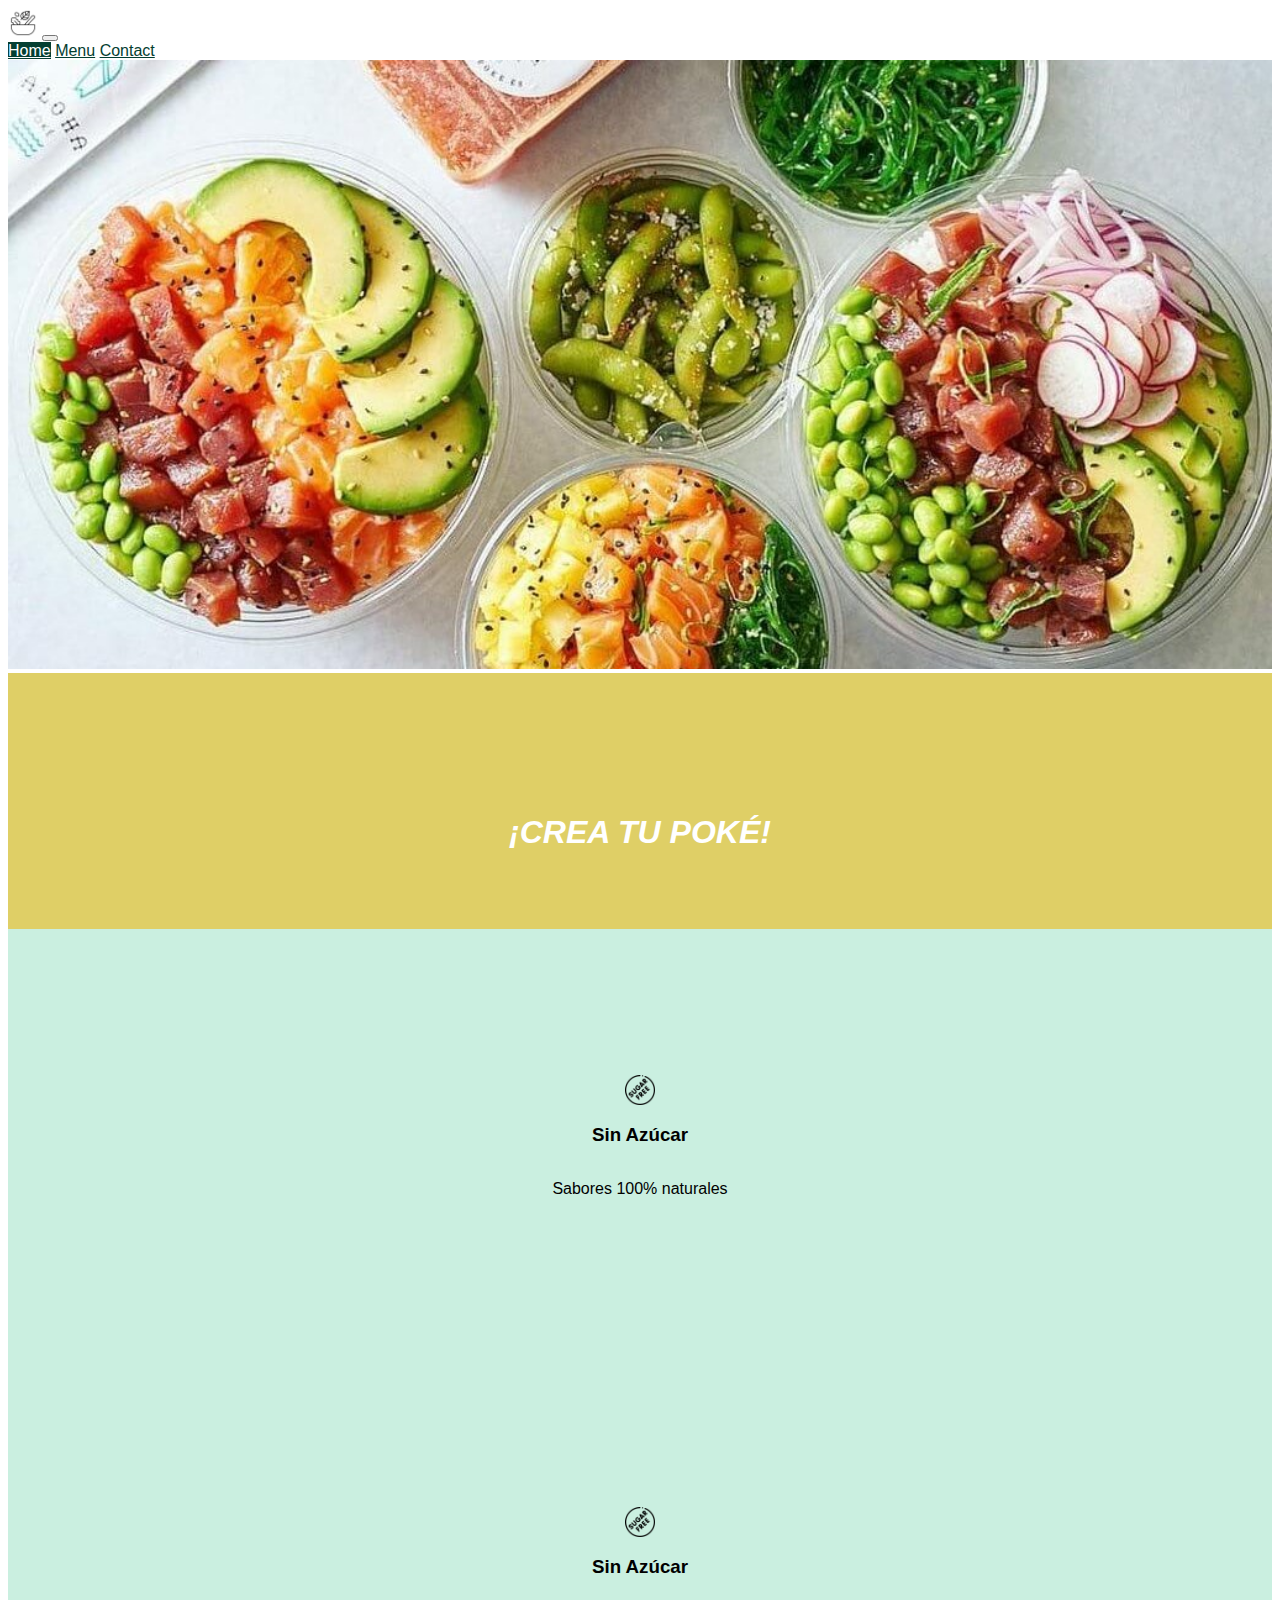
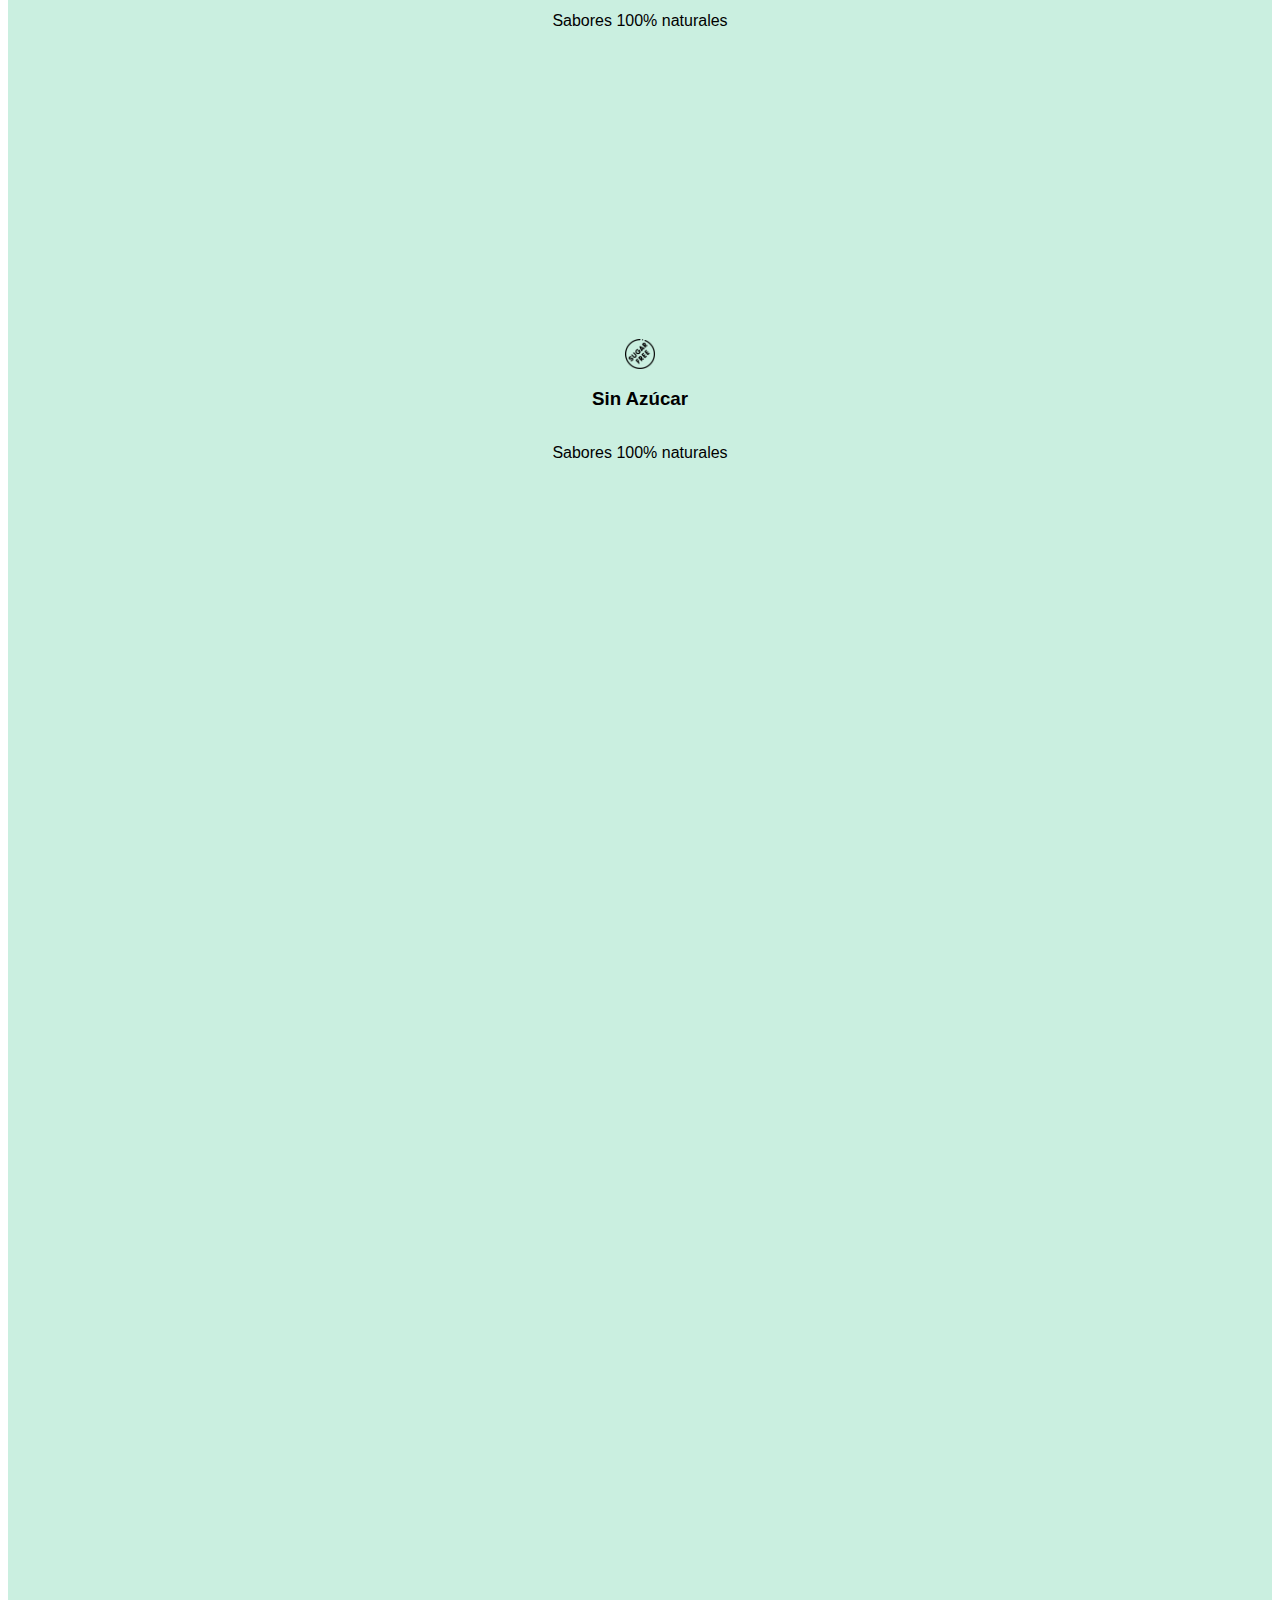
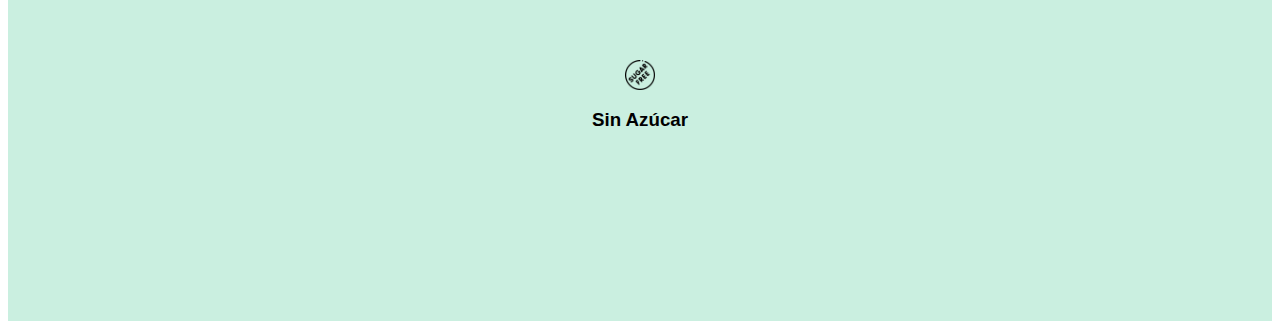
==== index.html @ 32927f87 "resized image" ====
<!DOCTYPE html>
<html lang="en">
<head>
    <meta charset="UTF-8">
    <meta name="viewport" content="width=device-width, initial-scale=1.0">

    <title>Document</title>

    <link href="https://cdn.jsdelivr.net/npm/bootstrap@5.3.2/dist/css/bootstrap.min.css" rel="stylesheet" integrity="sha384-T3c6CoIi6uLrA9TneNEoa7RxnatzjcDSCmG1MXxSR1GAsXEV/Dwwykc2MPK8M2HN" crossorigin="anonymous">
    <link href="./css/styles.css" rel="stylesheet">

</head>

<body>
    <header>
    <!--- AQUI BOOSTRAP PARA EL NAV-->

    <nav class="navbar fixed-top navbar-expand-lg bg-body-tertiary">
        <div class="container-fluid">
          <a class="navbar-brand" href="/index.html"><img src="/img/poke-icon.png" width="30" height="30"></a>
          <button class="navbar-toggler" type="button" data-bs-toggle="collapse" data-bs-target="#navbarNavAltMarkup" aria-controls="navbarNavAltMarkup" aria-expanded="false" aria-label="Toggle navigation">
            <span class="navbar-toggler-icon"></span>
          </button>
          <div class="collapse navbar-collapse" id="navbarNavAltMarkup">
            <div class="navbar-nav">
              <a class="nav-link navTextFix" aria-current="page" href="/index.html">Home</a>
              <a class="nav-link navText" href="./pages/menu.html">Menu</a>
              <a class="nav-link navText" href="./pages/contact.html">Contact</a>
            </div>
          </div>
        </div>
    </nav>

    </header>

    <!--AQUI EMPIEZA EL CONTENIDO EN DIVS -->

    <section>
        <div class="container-fluid">
            <div class="row rowPSize bg-secondary-subtle">
                <div class="col imgCentral">

                    <img class="img-fluid" src="/img/poke_central_short.jpg" width="100%">
                    
                </div>
            </div>

        </div>
    </section>

    <section>
        <div class="container-fluid">
            <div class="row">
                <div class="col-12 divHA "><h1> ¡CREA TU POKÉ! </h1> </div>
            </div>
        </div>
    </section>
    
    <section> <!--AQUI LOS 3 VALORES DE MARCA-->
        <div class="container-fluid">
            <div class="row">
                <div class="col Destacados bg-warning">
                    <div class="col bg-warning-subtle tCenter"><img src="/img/sugar-free-icon.png " width="30" height="30"></div>
                    <div class="col bg-info-subtle tCenter"><h3>Sin Azúcar</h3></div>
                    <div class="col bg-success tCenter"><p>Sabores 100% naturales</p></div>
                </div>
                <div class="col Destacados">
                    <div class="col bg-primary-subtle tCenter"><img src="/img/sugar-free-icon.png " class="d-flex" width="30" height="30"></div>
                    <div class="col bg-info-subtle tCenter"><h3>Sin Azúcar</h3></div>
                    <div class="col bg-success tCenter"><p>Sabores 100% naturales</p></div>
                </div>
                <div class="col Destacados">
                    <div class="col bg-secondary-subtle tCenter"><img src="/img/sugar-free-icon.png " width="30" height="30"></div>
                    <div class="col bg-info-subtle tCenter"><h3>Sin Azúcar</h3></div>
                    <div class="col bg-success tCenter"><p>Sabores 100% naturales</p></div>
                </div>
            </div>
    </section>
    <section>
        <div class="container-fluid">
            <div class="row">
                <div class="col col-md-8 Destacados bg-info">
                </div>
                <div class="col col-md-4 Destacados bg-primary-subtle"></div>
            </div>

            <div class="row">
                <div class="col Destacados">
                    <div class="col bg-secondary-subtle tCenter"><img src="/img/sugar-free-icon.png " width="30" height="30"></div>
                    <div class="col bg-info-subtle tCenter"><h3>Sin Azúcar</h3></div>
                </div>
            </div>

        </div>
    </section>


    <script src="https://cdn.jsdelivr.net/npm/bootstrap@5.3.2/dist/js/bootstrap.bundle.min.js" integrity="sha384-C6RzsynM9kWDrMNeT87bh95OGNyZPhcTNXj1NW7RuBCsyN/o0jlpcV8Qyq46cDfL" crossorigin="anonymous"></script>
</body>

</html>
---- css/styles.css ----
/*
body{
    margin:0;
    padding:0;
    
    min-height: 100vh;
    max-width: 100vw;
    background-color: bisque;
}

section{
    background-color: aquamarine;

    height: 70vh;
    width: 100vw;
} 
    Parece que no afecta en nada.. */


body{
        font-family:'Lucida Sans', 'Lucida Sans Regular', 'Lucida Grande', 'Lucida Sans Unicode', Geneva, Verdana, sans-serif;
        
    }

/*
.pNow{

    background-color:blue;
    color:white;
}

.pNow:hover{

    background-color:blueviolet;
    color:brown;
} */

/* EL NAVEGADOR */

.navTextFix{
    color: white;
    background-color: #043e31;
}

/*Quiero que el texto del campo seleccionado siempre sea blanco sobre fondo verde*/

.navTextFix:hover{
    color:white;
    background-color: #043e31;
}
.navText{
    color: #043e31;
    background-color:white;
}
.navText:hover{
    color:white;
    background-color: #043e31;
}

.divHA{
    
    background-color:rgb(223, 207, 102);
    color:white;

    height: 12em;

    display:flex;
    justify-content: center;
    align-items: center;
    padding-top: 4em;
}

h1{
    display:flex;
    font-style: italic;
    font-family:'Lucida Sans', 'Lucida Sans Regular', 'Lucida Grande', 'Lucida Sans Unicode', Geneva, Verdana, sans-serif;
}      

.Destacados{

    display:flex;
    height:23em;

    background-color: rgb(202, 239, 224);
    color:black;

    flex-direction: column;
    justify-content: center;
    align-items: center;
    padding:2em;

}

.tCenter{

    display:flex;
    justify-content:center;
    align-items:center;
}

.imgCentral {
    position: relative;
    width: auto;
    overflow: hidden;
    padding: 0;
  
    
}

.imgcentral img {
    position: absolute;
    object-fit: cover;
    width: 100%;
   
}
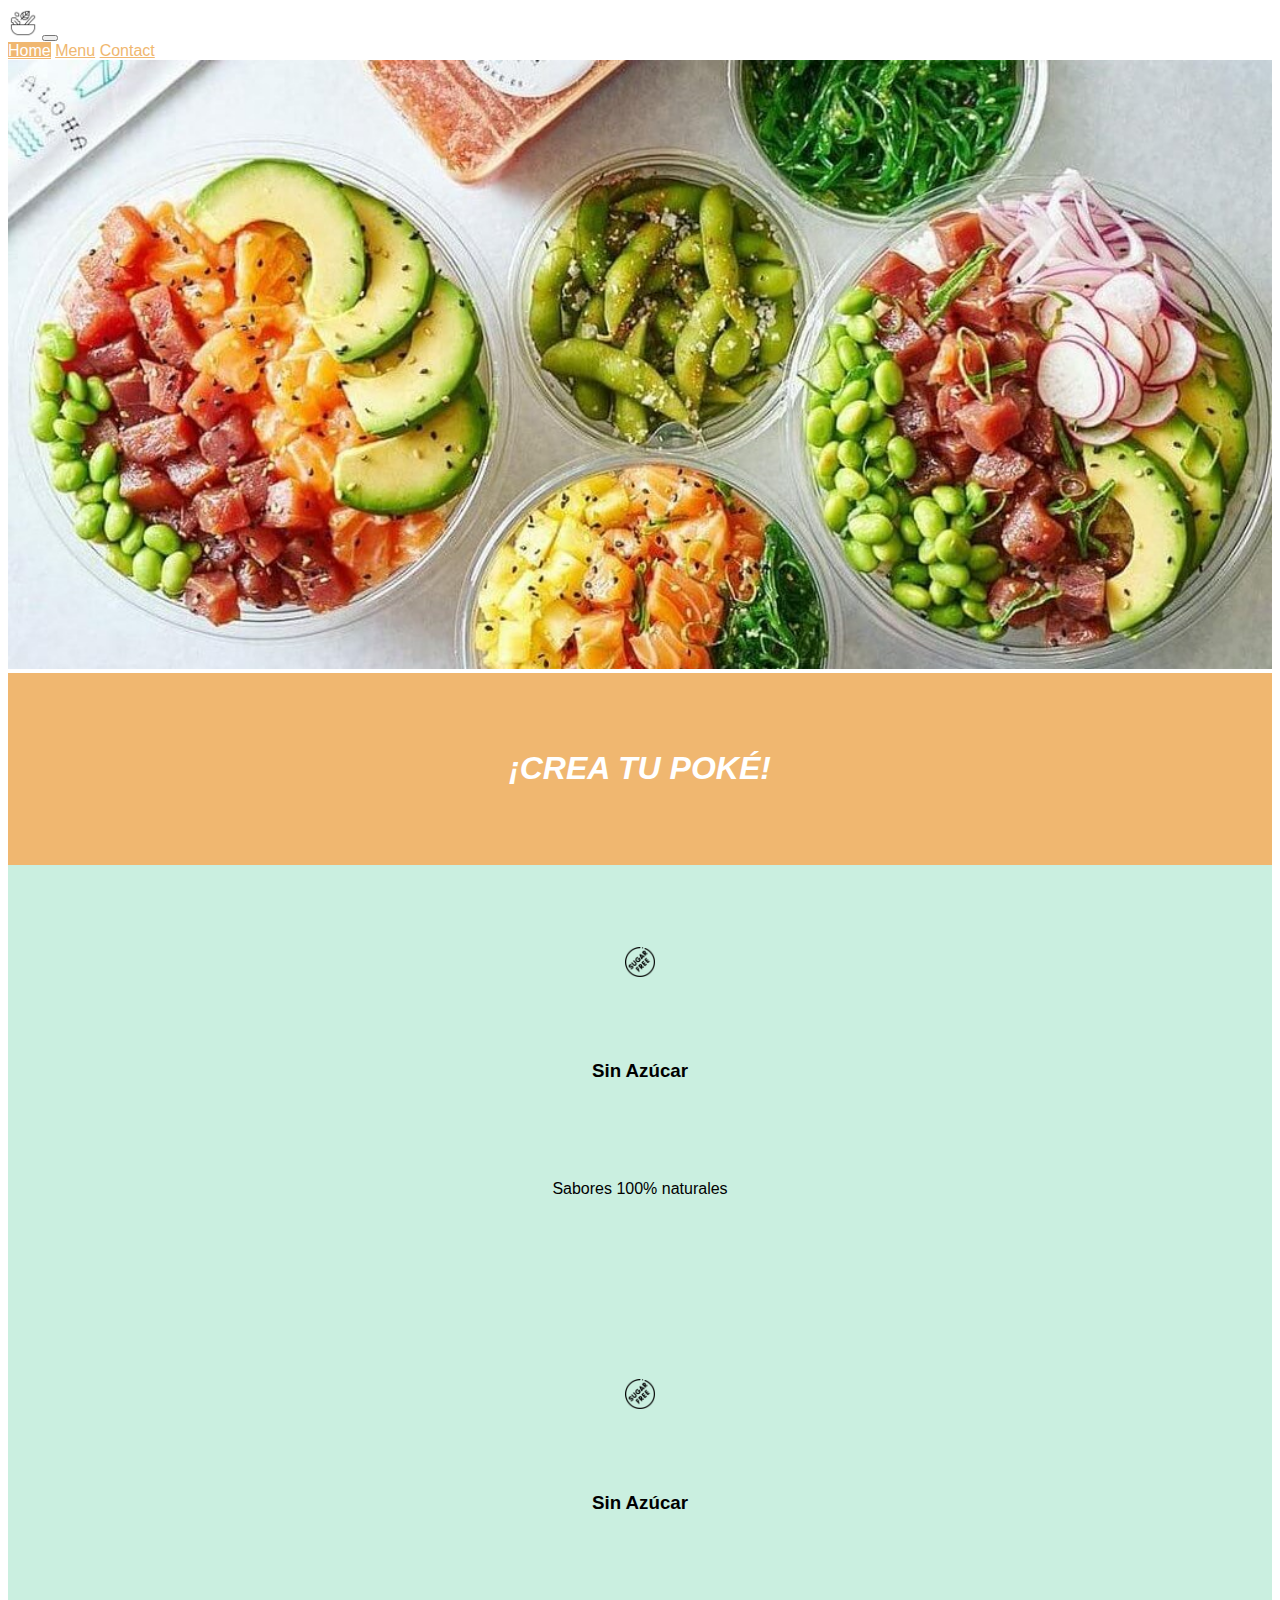
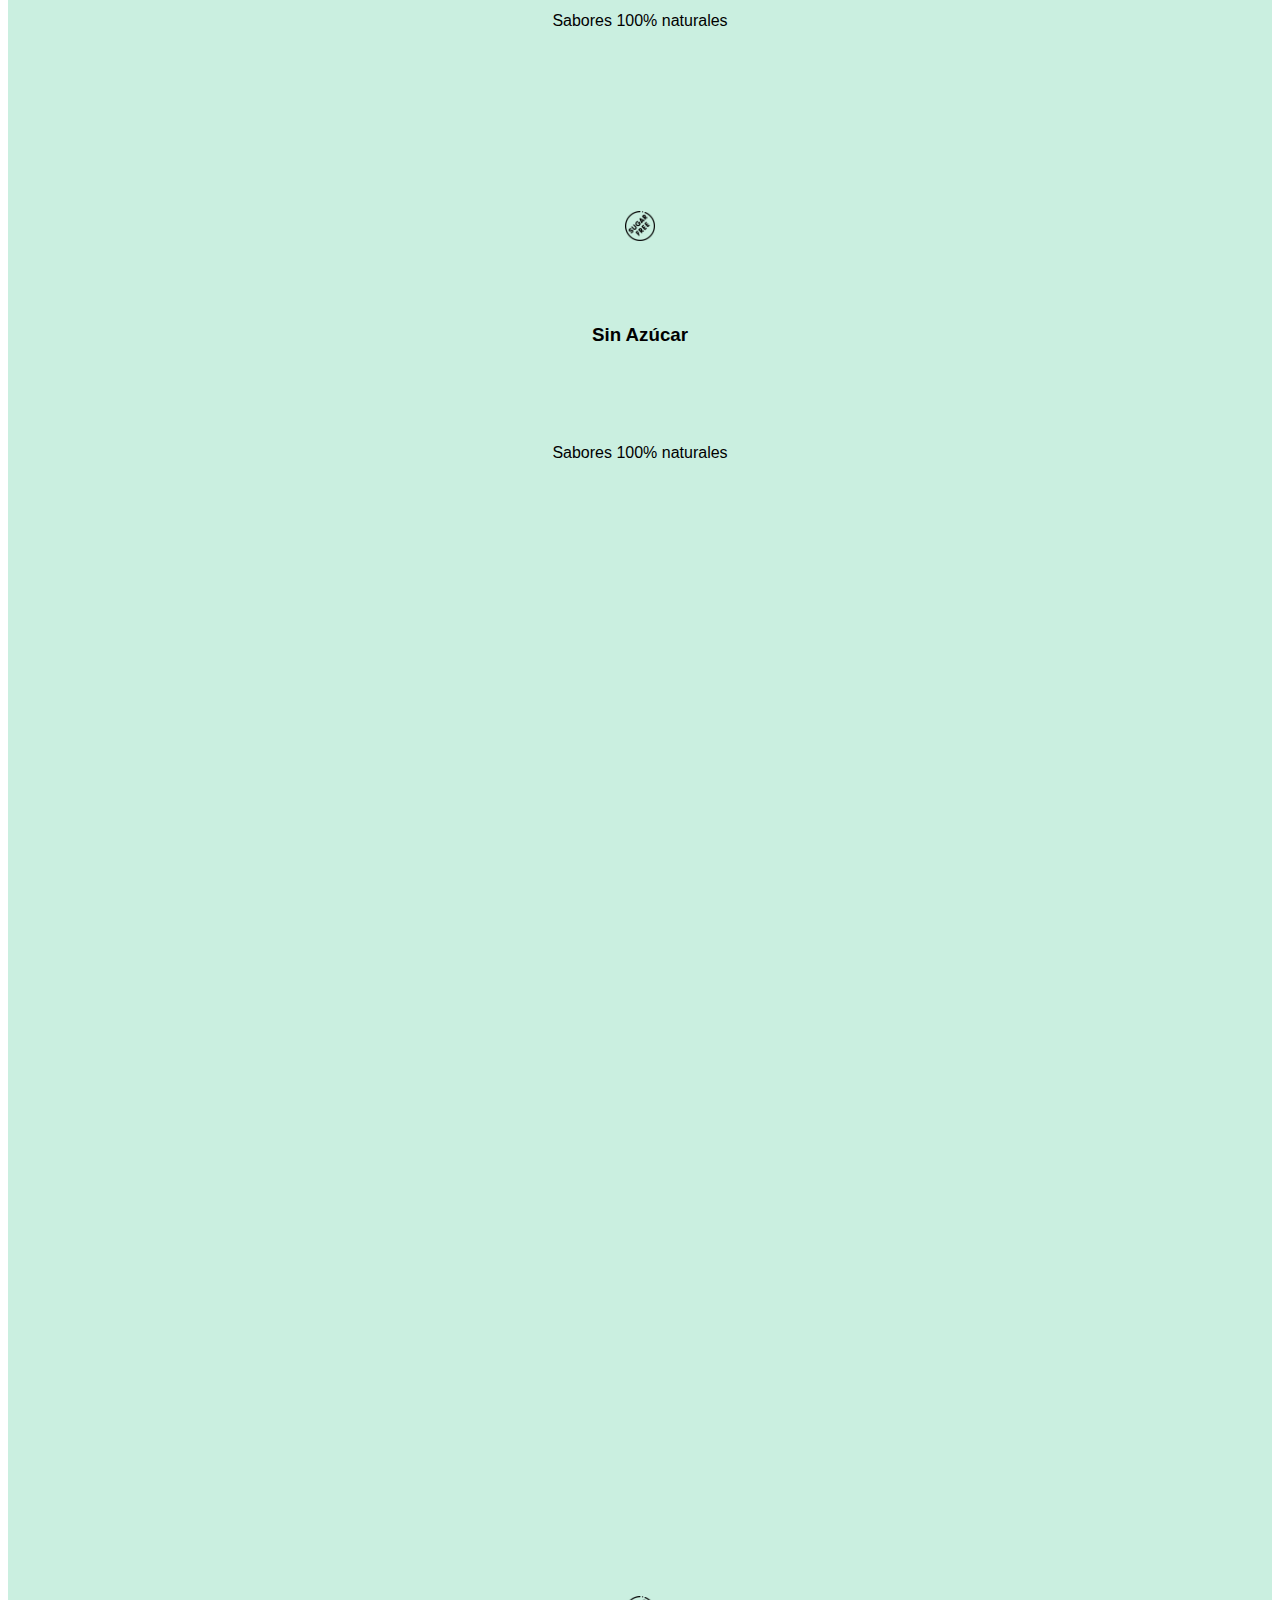
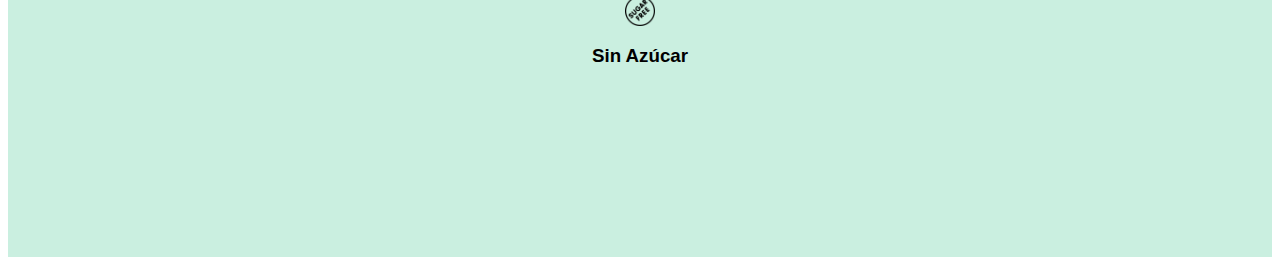
==== commit 0cea049a: "margenes correctos" ====
--- a/index.html
+++ b/index.html
@@ -44,7 +44,6 @@
                     
                 </div>
             </div>
-
         </div>
     </section>
 
@@ -60,19 +59,19 @@
         <div class="container-fluid">
             <div class="row">
                 <div class="col Destacados bg-warning">
-                    <div class="col bg-warning-subtle tCenter"><img src="/img/sugar-free-icon.png " width="30" height="30"></div>
-                    <div class="col bg-info-subtle tCenter"><h3>Sin Azúcar</h3></div>
-                    <div class="col bg-success tCenter"><p>Sabores 100% naturales</p></div>
+                    <div class="col bg-warning-subtle tCenter Elements"><img src="/img/sugar-free-icon.png " width="30" height="30"></div>
+                    <div class="col bg-info-subtle tCenter Elements"><h3>Sin Azúcar</h3></div>
+                    <div class="col bg-success tCenter Elements"><p>Sabores 100% naturales</p></div>
                 </div>
                 <div class="col Destacados">
-                    <div class="col bg-primary-subtle tCenter"><img src="/img/sugar-free-icon.png " class="d-flex" width="30" height="30"></div>
-                    <div class="col bg-info-subtle tCenter"><h3>Sin Azúcar</h3></div>
-                    <div class="col bg-success tCenter"><p>Sabores 100% naturales</p></div>
+                    <div class="col bg-primary-subtle tCenter Elements"><img src="/img/sugar-free-icon.png " class="d-flex" width="30" height="30"></div>
+                    <div class="col bg-info-subtle tCenter Elements"><h3>Sin Azúcar</h3></div>
+                    <div class="col bg-success tCenter Elements"><p>Sabores 100% naturales</p></div>
                 </div>
                 <div class="col Destacados">
-                    <div class="col bg-secondary-subtle tCenter"><img src="/img/sugar-free-icon.png " width="30" height="30"></div>
-                    <div class="col bg-info-subtle tCenter"><h3>Sin Azúcar</h3></div>
-                    <div class="col bg-success tCenter"><p>Sabores 100% naturales</p></div>
+                    <div class="col bg-secondary-subtle tCenter Elements"><img src="/img/sugar-free-icon.png " width="30" height="30"></div>
+                    <div class="col bg-info-subtle tCenter Elements"><h3>Sin Azúcar</h3></div>
+                    <div class="col bg-success tCenter Elements"><p>Sabores 100% naturales</p></div>
                 </div>
             </div>
     </section>
--- a/css/styles.css
+++ b/css/styles.css
@@ -39,27 +39,27 @@
 
 .navTextFix{
     color: white;
-    background-color: #043e31;
+    background-color:#f0b770;
 }
 
 /*Quiero que el texto del campo seleccionado siempre sea blanco sobre fondo verde*/
 
 .navTextFix:hover{
     color:white;
-    background-color: #043e31;
+    background-color: #f0b770;
 }
 .navText{
-    color: #043e31;
+    color:#f0b770;
     background-color:white;
 }
 .navText:hover{
     color:white;
-    background-color: #043e31;
+    background-color:#f0b770;
 }
 
 .divHA{
     
-    background-color:rgb(223, 207, 102);
+    background-color:#f0b770;
     color:white;
 
     height: 12em;
@@ -67,7 +67,7 @@
     display:flex;
     justify-content: center;
     align-items: center;
-    padding-top: 4em;
+    
 }
 
 h1{
@@ -85,8 +85,8 @@
     color:black;
 
     flex-direction: column;
-    justify-content: center;
-    align-items: center;
+    justify-content:center;
+    align-items:center;
     padding:2em;
 
 }
@@ -112,4 +112,15 @@
     object-fit: cover;
     width: 100%;
    
+}
+
+.Elements{
+
+    display:flex;
+
+    flex-direction: column;
+    justify-content:center;
+    align-items:center;
+    margin:2em;
+
 }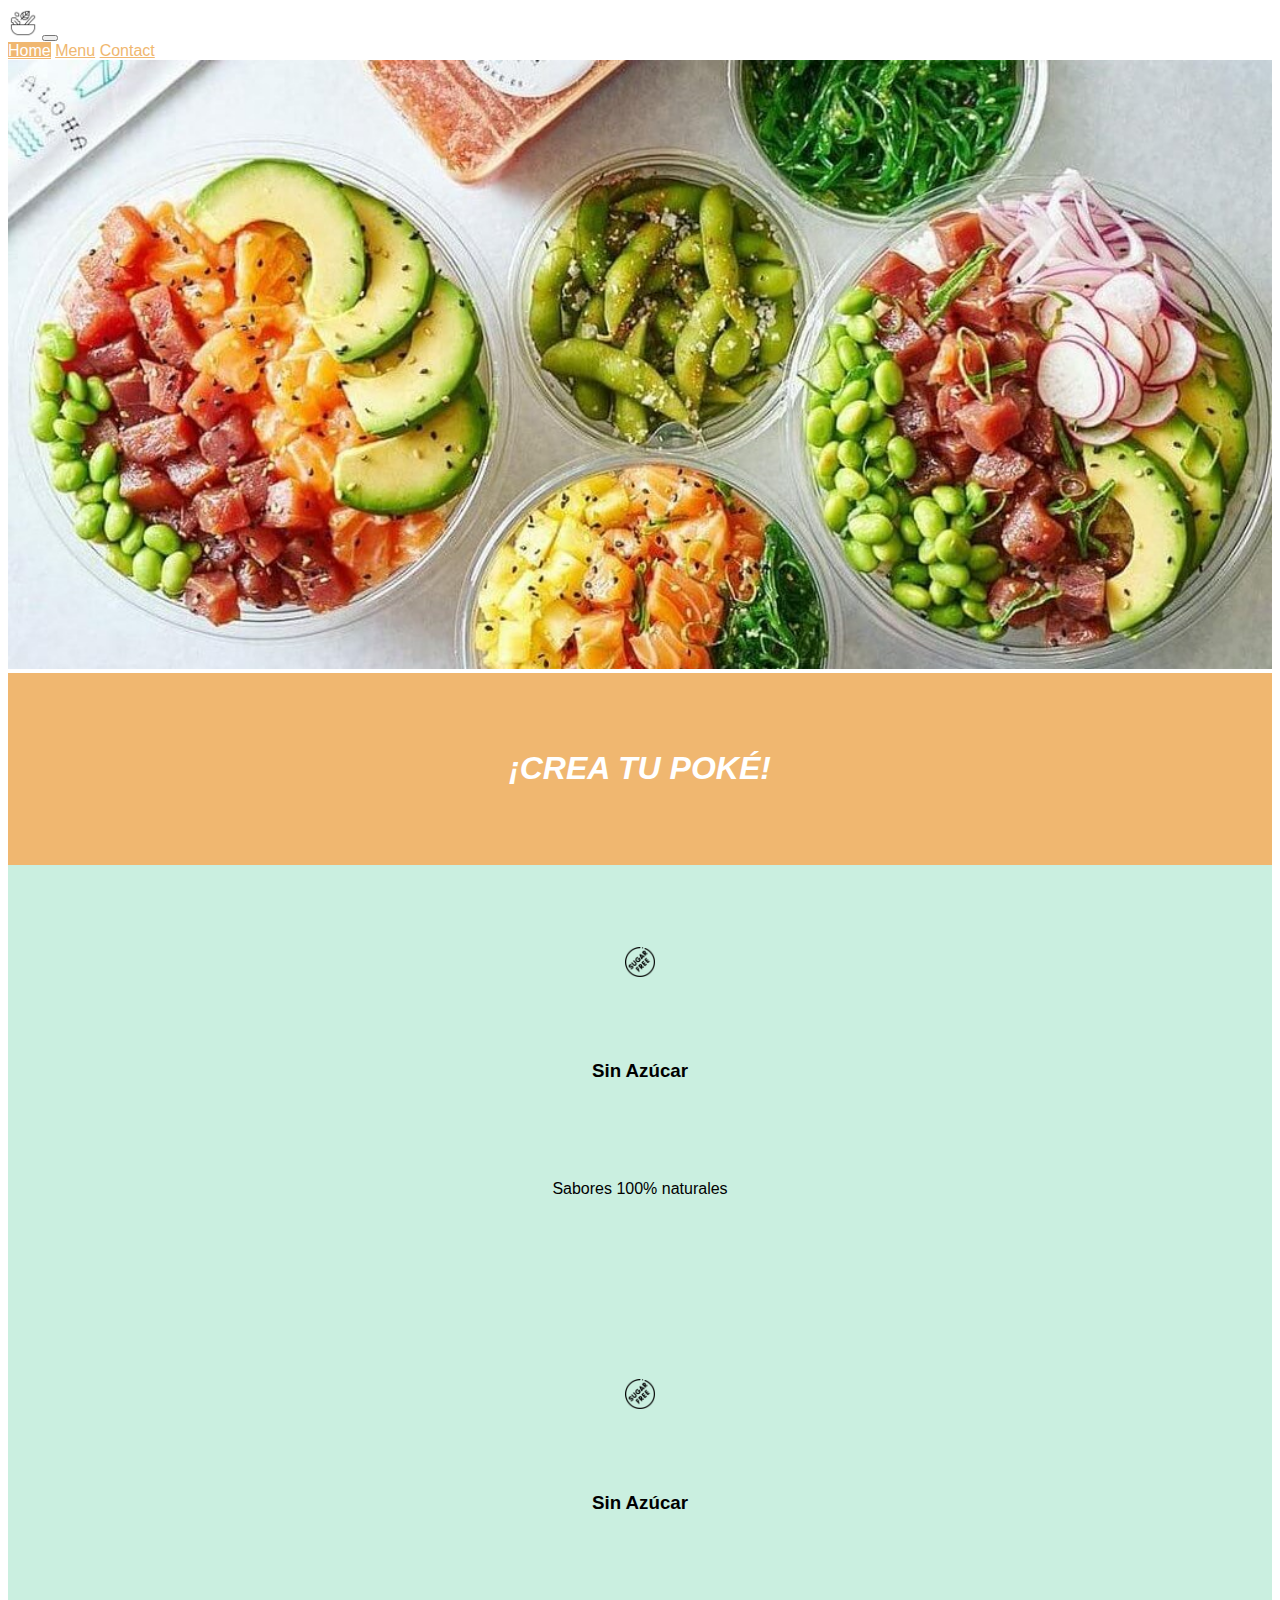
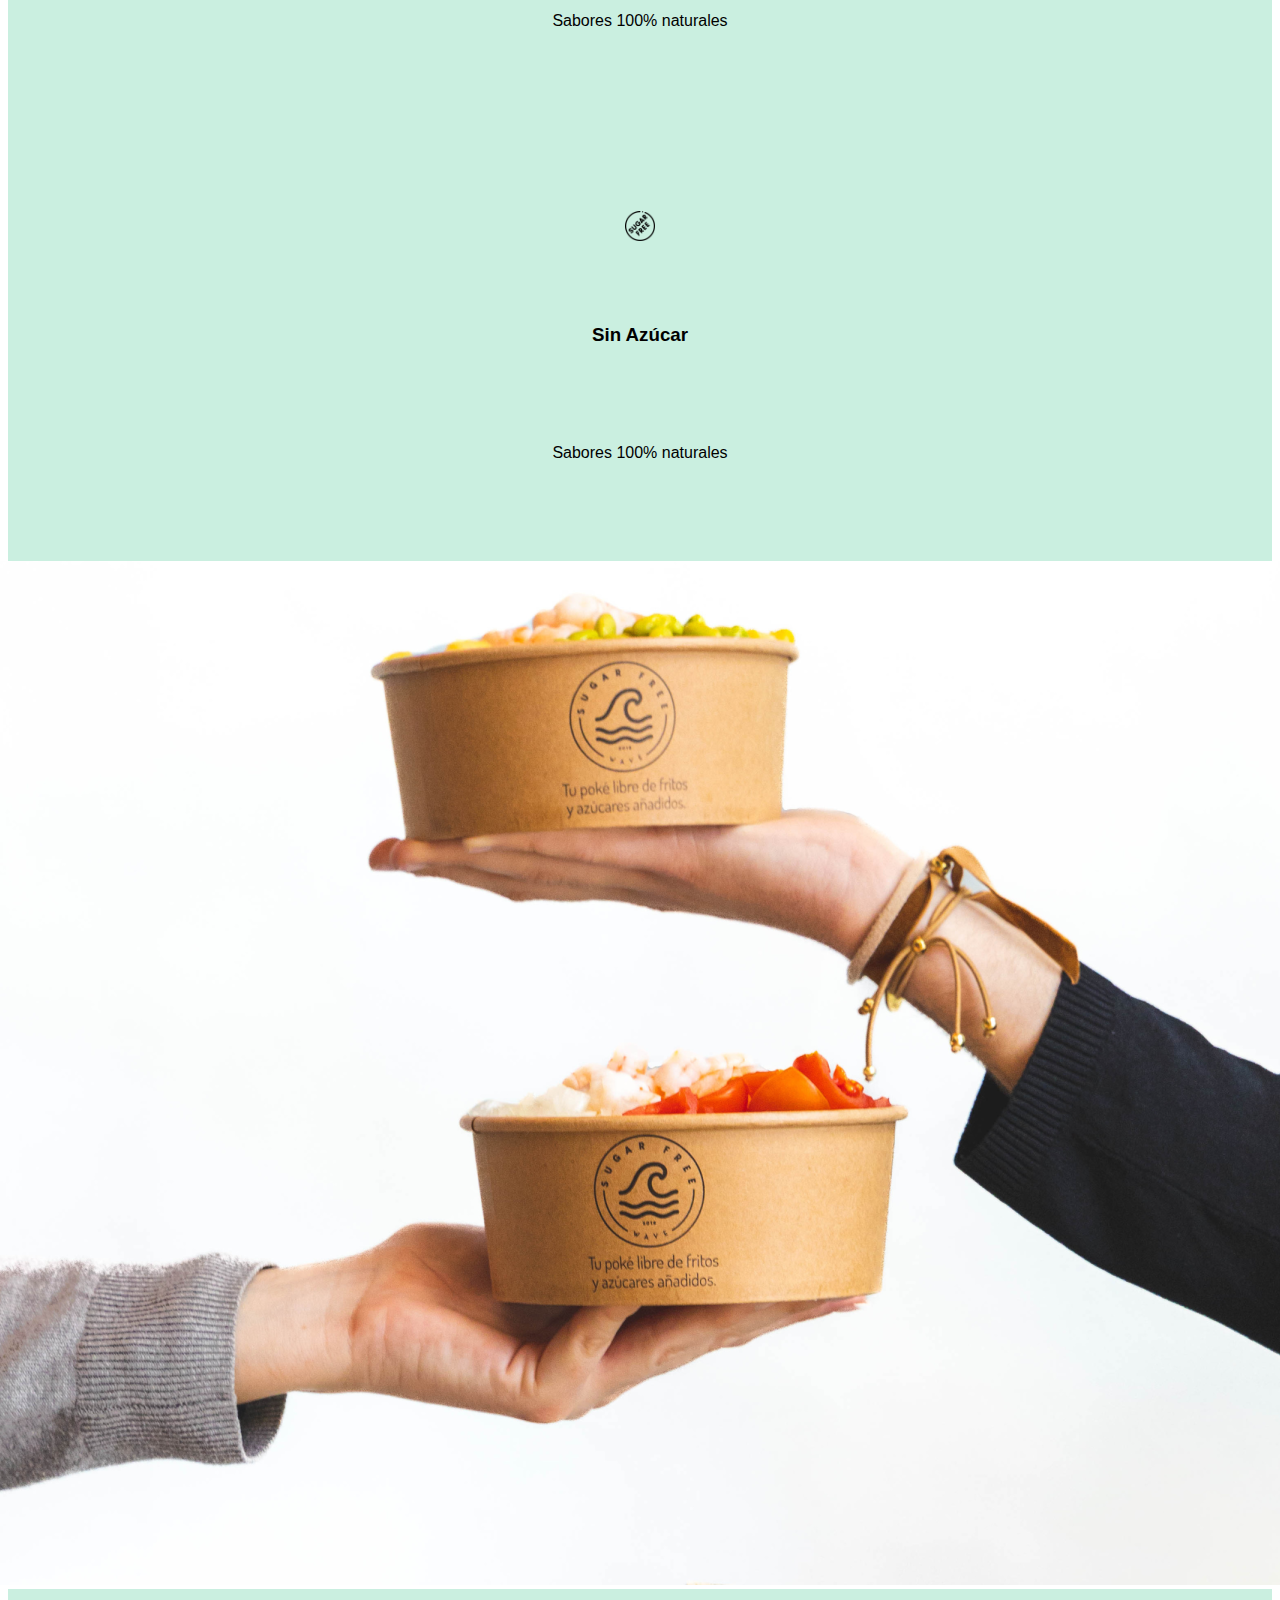
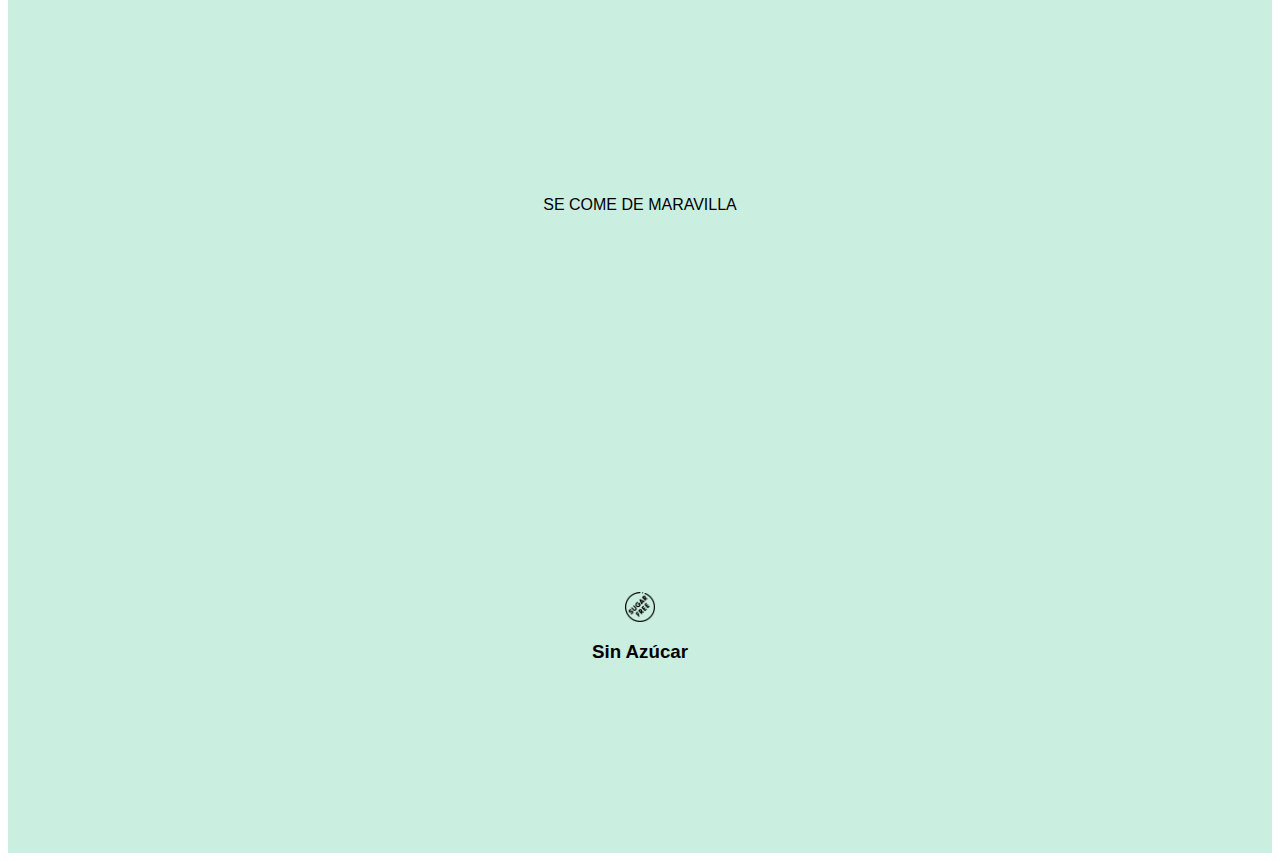
==== commit 741b97f7: "Edit boostrap in images padding and margin resets" ====
--- a/index.html
+++ b/index.html
@@ -37,7 +37,7 @@
 
     <section>
         <div class="container-fluid">
-            <div class="row rowPSize bg-secondary-subtle">
+            <div class="row">
                 <div class="col imgCentral">
 
                     <img class="img-fluid" src="/img/poke_central_short.jpg" width="100%">
@@ -64,7 +64,7 @@
                     <div class="col bg-success tCenter Elements"><p>Sabores 100% naturales</p></div>
                 </div>
                 <div class="col Destacados">
-                    <div class="col bg-primary-subtle tCenter Elements"><img src="/img/sugar-free-icon.png " class="d-flex" width="30" height="30"></div>
+                    <div class="col bg-primary-subtle tCenter Elements"><img src="/img/sugar-free-icon.png " width="30" height="30"></div>
                     <div class="col bg-info-subtle tCenter Elements"><h3>Sin Azúcar</h3></div>
                     <div class="col bg-success tCenter Elements"><p>Sabores 100% naturales</p></div>
                 </div>
@@ -78,9 +78,15 @@
     <section>
         <div class="container-fluid">
             <div class="row">
-                <div class="col col-md-8 Destacados bg-info">
+                <div class="col col-md-8 tCenter colManos">
+                    <div class=" imgCentral ">
+                    <img class="img-fluid" src="/img/bowlB.png" >
+                    </div>
                 </div>
-                <div class="col col-md-4 Destacados bg-primary-subtle"></div>
+
+                <div class="col col-md-4 Destacados bg-primary-subtle">
+                    <p>SE COME DE MARAVILLA</p>
+                </div>
             </div>
 
             <div class="row">
--- a/css/styles.css
+++ b/css/styles.css
@@ -70,6 +70,7 @@
     
 }
 
+
 h1{
     display:flex;
     font-style: italic;
@@ -123,4 +124,16 @@
     align-items:center;
     margin:2em;
 
+}
+
+.colManos{
+    display: flex;
+    
+    flex-direction: column;
+    justify-content:center;
+    align-items:center;
+
+    padding: 0;
+    margin:0;
+
 }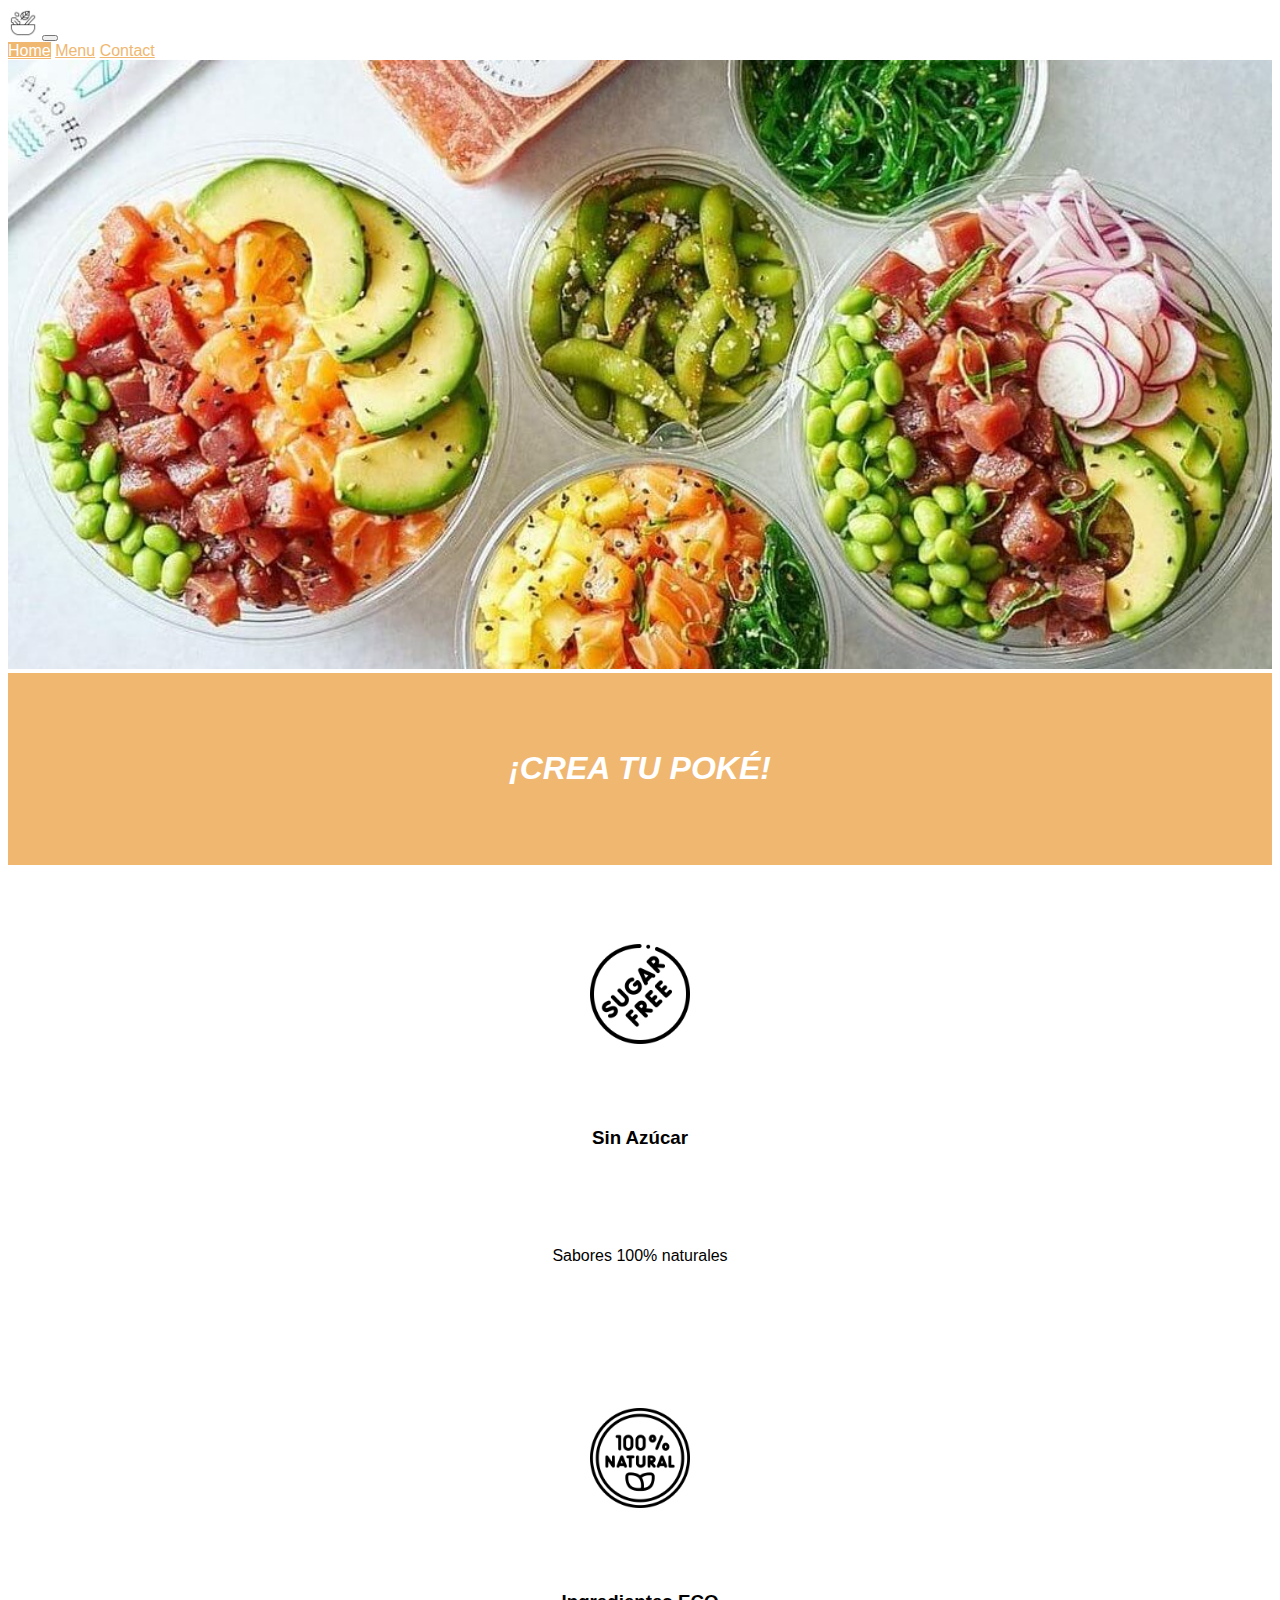
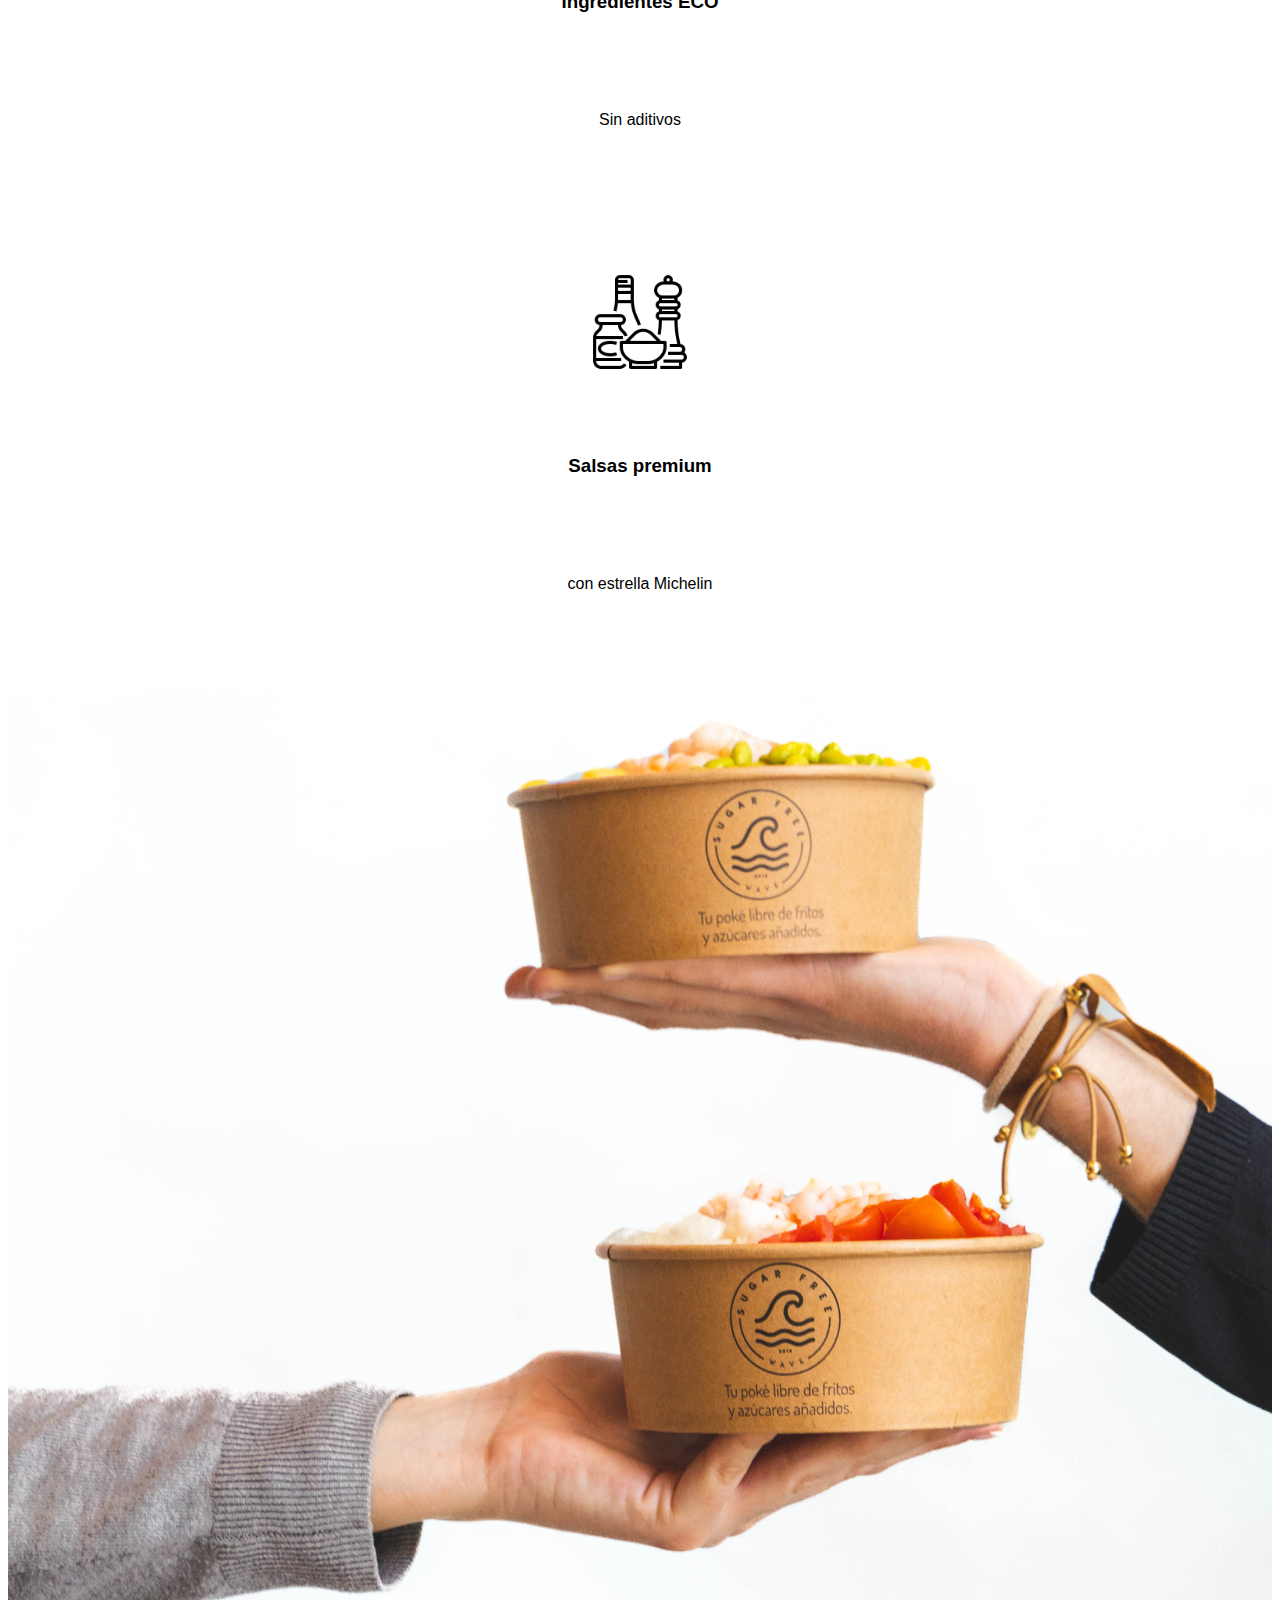
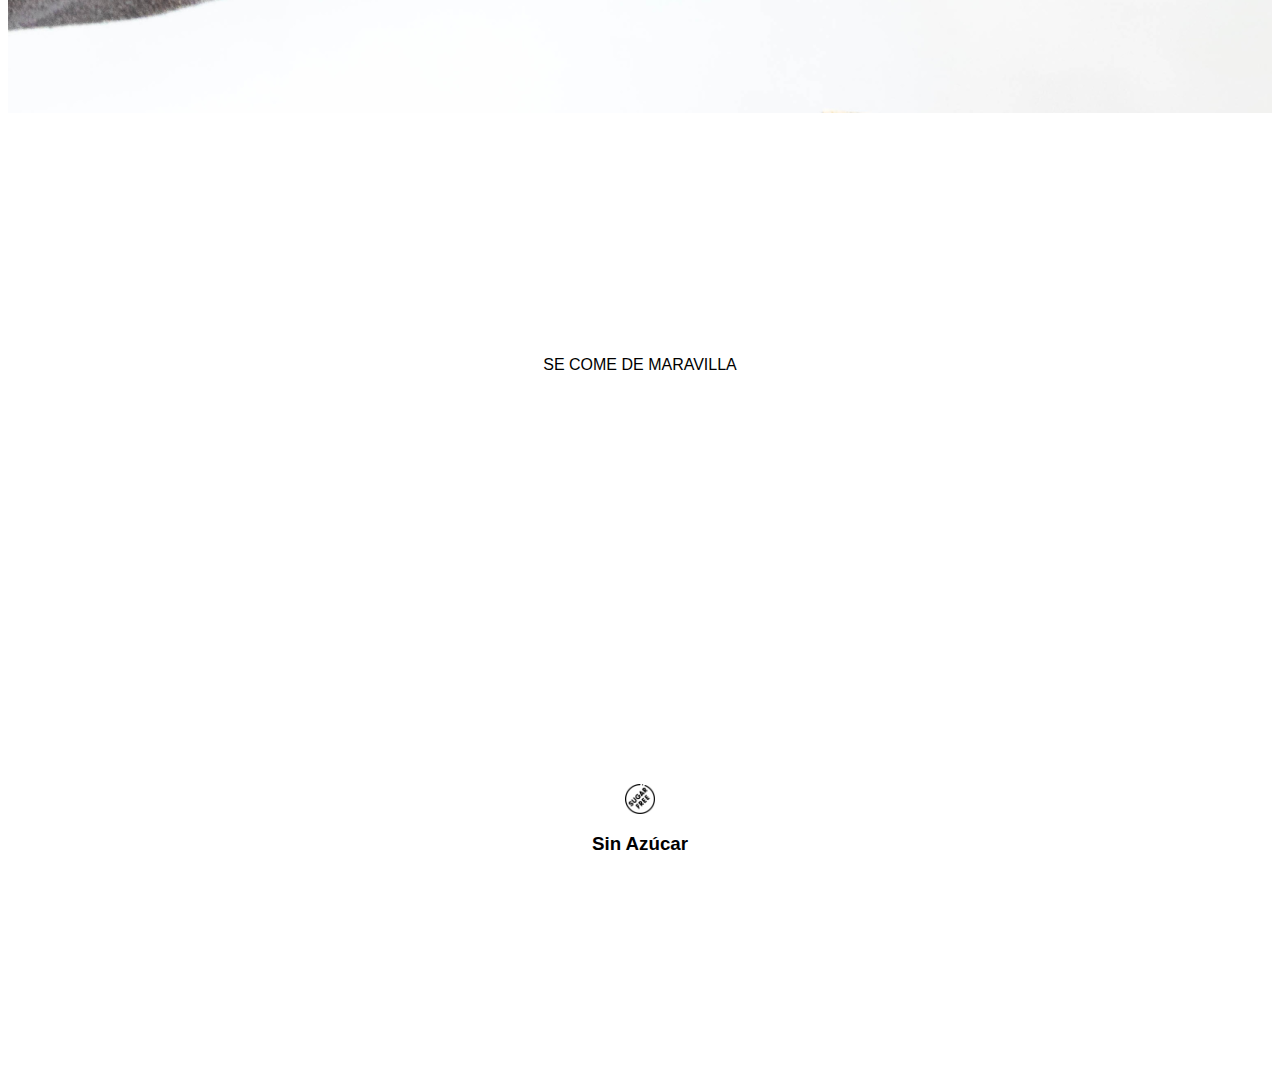
==== commit 8049ca70: "backsupport before" ====
--- a/index.html
+++ b/index.html
@@ -58,33 +58,33 @@
     <section> <!--AQUI LOS 3 VALORES DE MARCA-->
         <div class="container-fluid">
             <div class="row">
-                <div class="col Destacados bg-warning">
-                    <div class="col bg-warning-subtle tCenter Elements"><img src="/img/sugar-free-icon.png " width="30" height="30"></div>
-                    <div class="col bg-info-subtle tCenter Elements"><h3>Sin Azúcar</h3></div>
-                    <div class="col bg-success tCenter Elements"><p>Sabores 100% naturales</p></div>
+                <div class="col Destacados">
+                    <div class="col tCenter Elements"><img src="/img/sugar-free-icon.png " width="100" height="100"></div>
+                    <div class="col tCenter Elements"><h3>Sin Azúcar</h3></div>
+                    <div class="col tCenter Elements"><p>Sabores 100% naturales</p></div>
                 </div>
                 <div class="col Destacados">
-                    <div class="col bg-primary-subtle tCenter Elements"><img src="/img/sugar-free-icon.png " width="30" height="30"></div>
-                    <div class="col bg-info-subtle tCenter Elements"><h3>Sin Azúcar</h3></div>
-                    <div class="col bg-success tCenter Elements"><p>Sabores 100% naturales</p></div>
+                    <div class="col tCenter Elements"><img src="/img/natural-icon.png" width="100" height="100"></div>
+                    <div class="col tCenter Elements"><h3>Ingredientes ECO</h3></div>
+                    <div class="col tCenter Elements"><p>Sin aditivos</p></div>
                 </div>
                 <div class="col Destacados">
-                    <div class="col bg-secondary-subtle tCenter Elements"><img src="/img/sugar-free-icon.png " width="30" height="30"></div>
-                    <div class="col bg-info-subtle tCenter Elements"><h3>Sin Azúcar</h3></div>
-                    <div class="col bg-success tCenter Elements"><p>Sabores 100% naturales</p></div>
+                    <div class="col tCenter Elements"><img src="/img/sauce-premium-icon.png " width="100" height="100"></div>
+                    <div class="col tCenter Elements"><h3>Salsas premium</h3></div>
+                    <div class="col tCenter Elements"><p>con estrella Michelin</p></div>
                 </div>
             </div>
     </section>
     <section>
         <div class="container-fluid">
             <div class="row">
-                <div class="col col-md-8 tCenter colManos">
+                <div class="col col-md-8 tCenter">
                     <div class=" imgCentral ">
                     <img class="img-fluid" src="/img/bowlB.png" >
                     </div>
                 </div>
 
-                <div class="col col-md-4 Destacados bg-primary-subtle">
+                <div class="col col-md-4 Destacados">
                     <p>SE COME DE MARAVILLA</p>
                 </div>
             </div>
--- a/css/styles.css
+++ b/css/styles.css
@@ -70,7 +70,6 @@
     
 }
 
-
 h1{
     display:flex;
     font-style: italic;
@@ -82,13 +81,15 @@
     display:flex;
     height:23em;
 
-    background-color: rgb(202, 239, 224);
+    background-color: #FFFFFF;
     color:black;
 
     flex-direction: column;
     justify-content:center;
     align-items:center;
     padding:2em;
+    margin-top: 2em;
+    margin-bottom: 2em;
 
 }
 
@@ -125,10 +126,10 @@
     margin:2em;
 
 }
-
+/* clase para adaptar la columna a la imagen.
 .colManos{
     display: flex;
-    
+
     flex-direction: column;
     justify-content:center;
     align-items:center;
@@ -136,4 +137,4 @@
     padding: 0;
     margin:0;
 
-}+}*/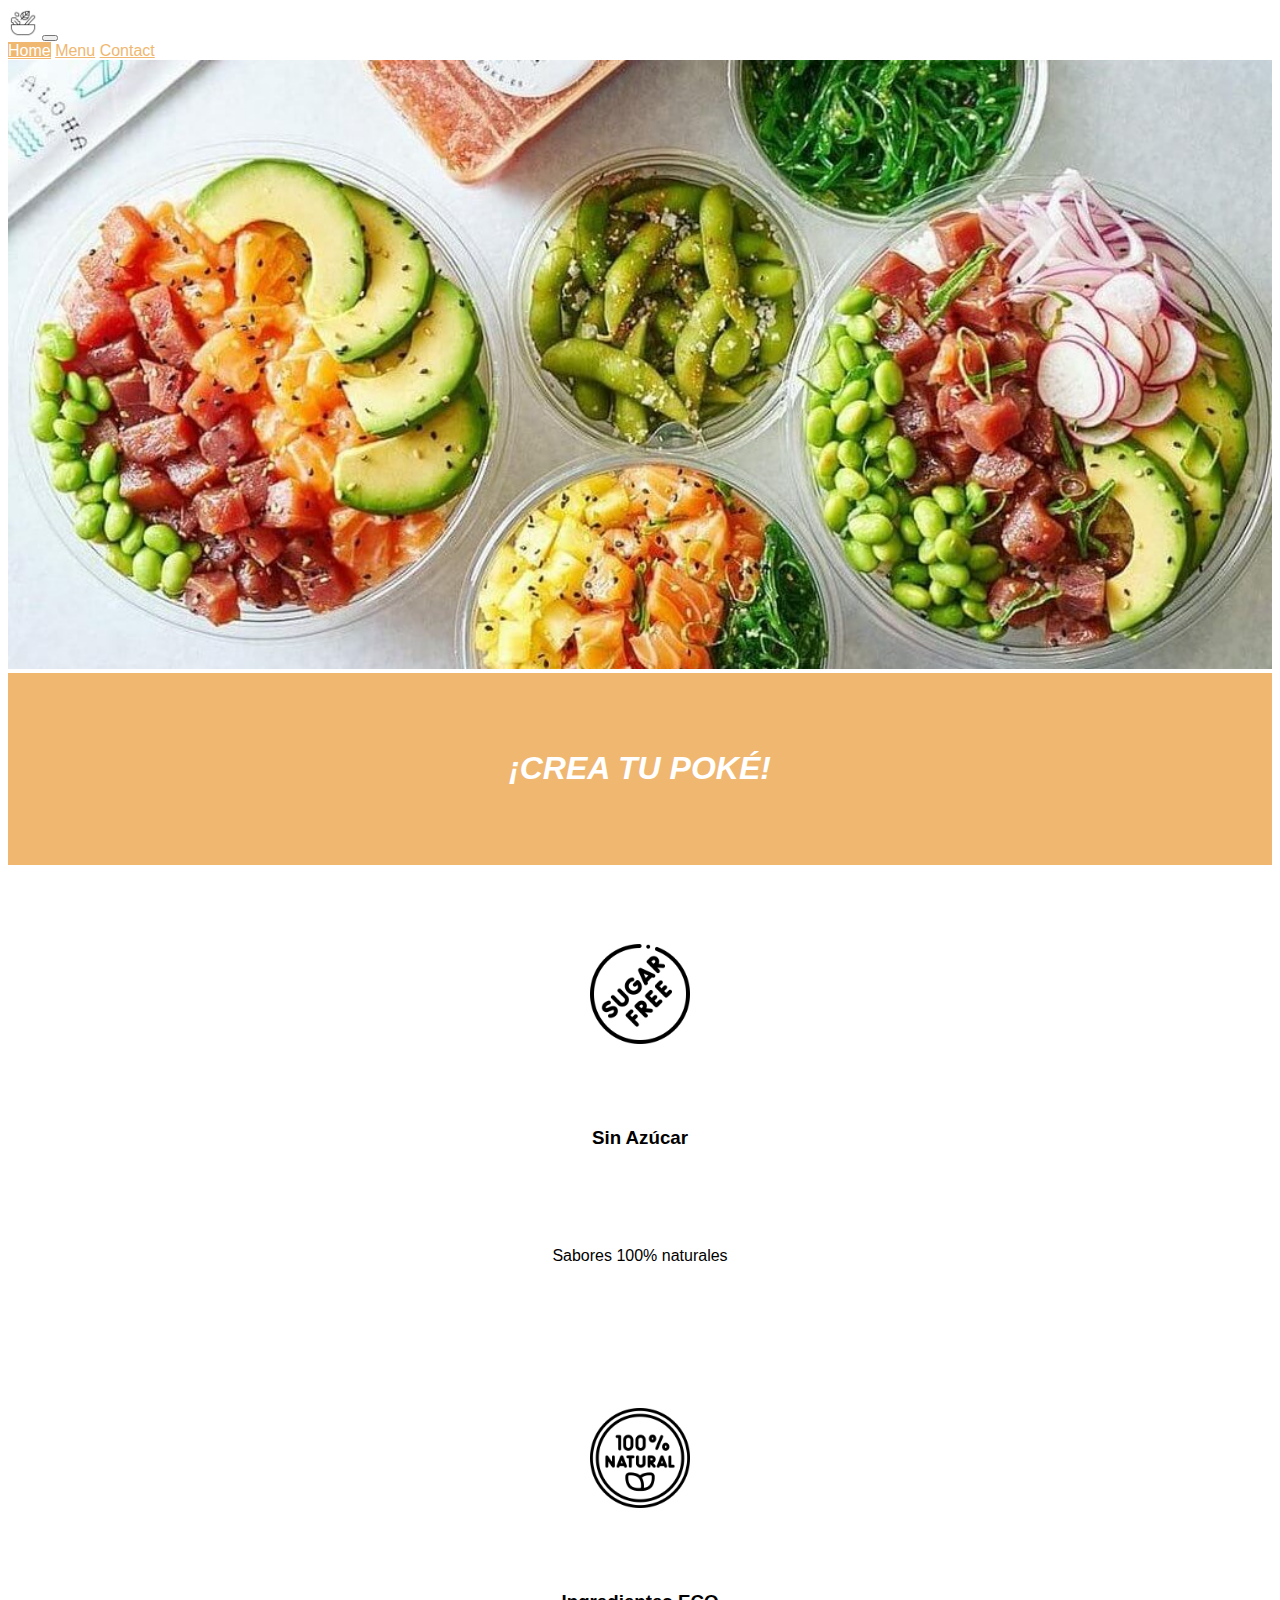
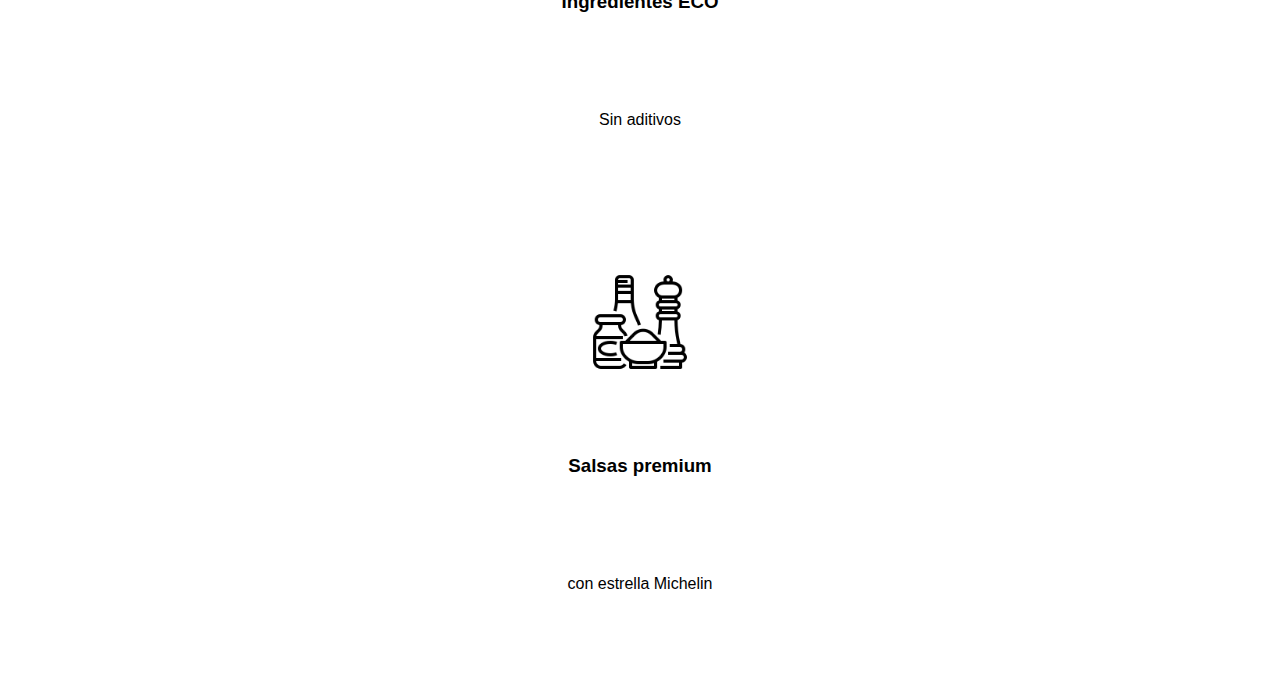
==== commit f5c61fb1: "sin las fotos" ====
--- a/index.html
+++ b/index.html
@@ -75,29 +75,23 @@
                 </div>
             </div>
     </section>
-    <section>
+   <!-- <section>
         <div class="container-fluid">
-            <div class="row">
-                <div class="col col-md-8 tCenter">
-                    <div class=" imgCentral ">
-                    <img class="img-fluid" src="/img/bowlB.png" >
-                    </div>
+            <div class="row bg-primary-subtle d-flex">
+                <div class="col tCenter bg-info-subtle imgCentral Elements">
+                    
+                    <img class="img-fluid" src="/img/bowlA.png" >
+                    
                 </div>
 
-                <div class="col col-md-4 Destacados">
+                <div class="col tCenter Destacados imgCentral  Elements bg-warning">
                     <p>SE COME DE MARAVILLA</p>
-                </div>
-            </div>
-
-            <div class="row">
-                <div class="col Destacados">
-                    <div class="col bg-secondary-subtle tCenter"><img src="/img/sugar-free-icon.png " width="30" height="30"></div>
-                    <div class="col bg-info-subtle tCenter"><h3>Sin Azúcar</h3></div>
+                    <img class="img-fluid" src="/img/bowlB.png">
                 </div>
             </div>
 
         </div>
-    </section>
+    </section> -->
 
 
     <script src="https://cdn.jsdelivr.net/npm/bootstrap@5.3.2/dist/js/bootstrap.bundle.min.js" integrity="sha384-C6RzsynM9kWDrMNeT87bh95OGNyZPhcTNXj1NW7RuBCsyN/o0jlpcV8Qyq46cDfL" crossorigin="anonymous"></script>
